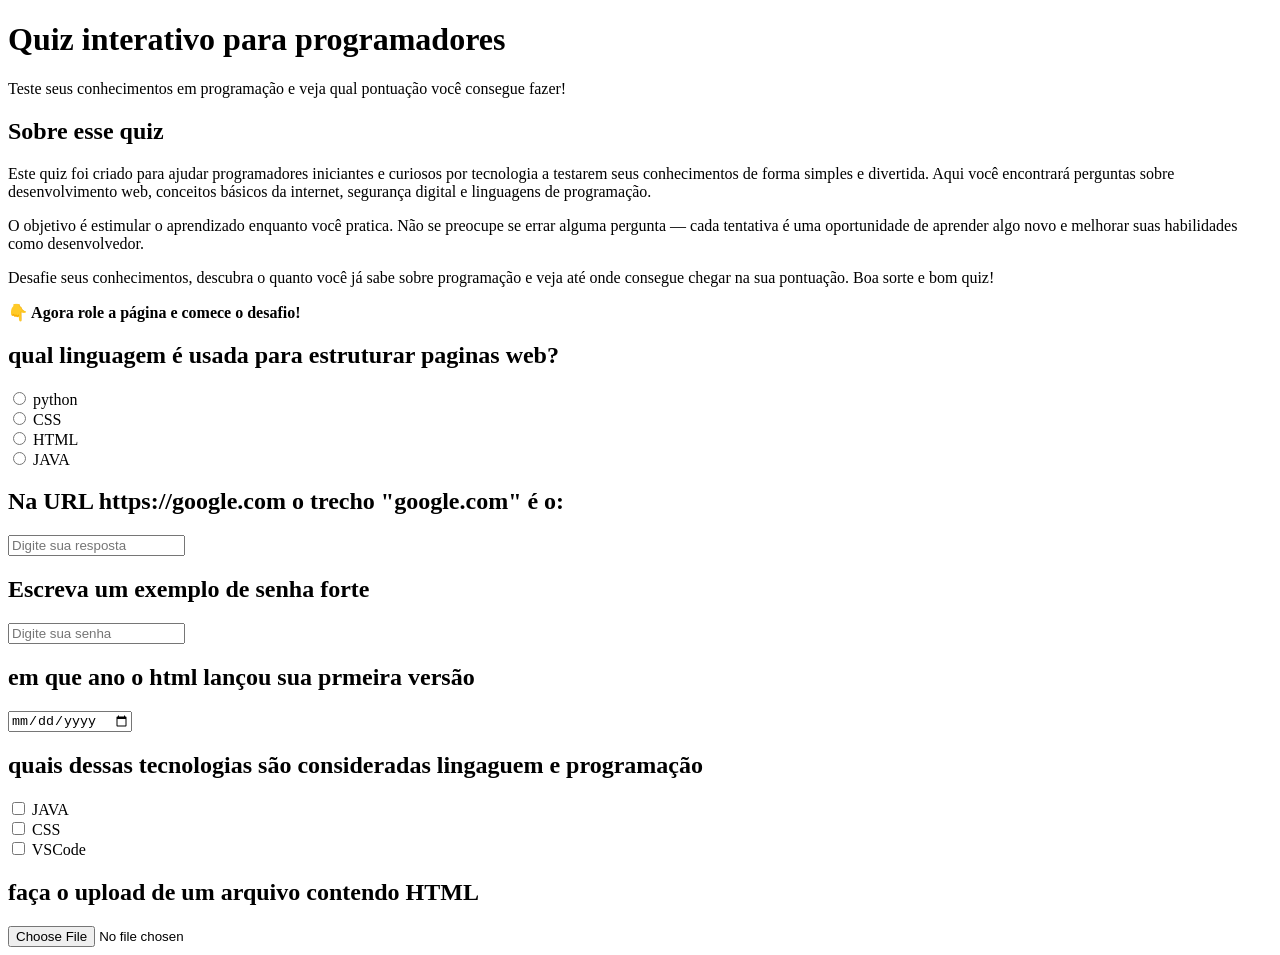
==== index.html @ 80ce3915 "sace" ====
<!doctype html>
<html lang="pt-br">
  <head>
    <meta charset="UTF-8" />
    <meta name="author" content="Foxysprolt" />
    <meta name="description" content="Este é o meu primeiro documento em HTML"/>
    <title>Primeiro projeto em HTML</title>
  </head>
  <body>
    <header> 
      <h1>Quiz interativo para programadores</h1>
    </header>
    <main>
      <!-- DESCRIÇÃO-->
      <section>
<p>Teste seus conhecimentos em programação e veja qual pontuação você consegue fazer!</p>

<h2>Sobre esse quiz</h2>
<p>
Este quiz foi criado para ajudar programadores iniciantes e curiosos por tecnologia
a testarem seus conhecimentos de forma simples e divertida. Aqui você encontrará
perguntas sobre desenvolvimento web, conceitos básicos da internet, segurança
digital e linguagens de programação.
</p>

<p>
O objetivo é estimular o aprendizado enquanto você pratica. Não se preocupe se
errar alguma pergunta — cada tentativa é uma oportunidade de aprender algo novo
e melhorar suas habilidades como desenvolvedor.
</p>

<p>
Desafie seus conhecimentos, descubra o quanto você já sabe sobre programação e
veja até onde consegue chegar na sua pontuação. Boa sorte e bom quiz!
</p>

<p><strong>👇 Agora role a página e comece o desafio!</strong></p>
      </section>  
      <!--pergunta 1-->
      <section>
<h2>qual linguagem é usada para estruturar paginas web?</h2>
<form>
<input type="radio" value="python" id="p1a" name="pergunta1">
<label for="p1a">python</label><br>
<input type="radio" value="CSS" id="p1b" name="pergunta1">
<label for="p1b">CSS</label><br>
<input type="radio" value="HTML" id="p1c" name="pergunta1">
<label for="p1c">HTML</label><br>
<input type="radio" value="JAVA" id="p1d" name="pergunta1">
<label for="p1d">JAVA</label>

</form>
      </section>
      <!--pergunta 2-->
      <section>
      <h2>Na URL https://google.com o trecho "google.com" é o: </h2>
      <input type="text" id="p2" name="pergunta2" placeholder="Digite sua resposta">
      </section>
      <!--pergunta 3-->
      <section>
      <h2>Escreva um exemplo de senha forte</h2>
      <form>
        <input type="password" name="pergunta3" id="p3" placeholder="Digite sua senha">
      </form>
      </section>
      <!--pergunta 4-->
      <section>
  <h2>em que ano o html lançou sua prmeira versão</h2>
  <form>
    <input type="date" name="pergunta4" id="p4">
  </form>
      </section>
      <!--pergunta 5-->
      <section>
        <h2>quais dessas tecnologias são consideradas lingaguem e programação</h2>
        <form >
          <input type="checkbox" name="pergunta 5" id="p5a" value="JAVA">
          <label for="p5a">JAVA</label><br>
          <input type="checkbox" name="pergunta 5" id="p5b" value="CSS">
          <label for="p5b">CSS</label><br>
          <input type="checkbox" name="pergunta 5" id="p5c" value="VSCode">
          <label for="p5c">VSCode</label>
        </form>
      </section>
      <!--pergunta 6-->
      <section>
        <h2>faça o upload de um arquivo contendo HTML</h2>
        <form>
          <input type="file" id="p6" name="pergunta6">
        </form>
      </section>
      <!--SLA AGR-->
      </main>
    <footer> </footer>
  </body>
</html>
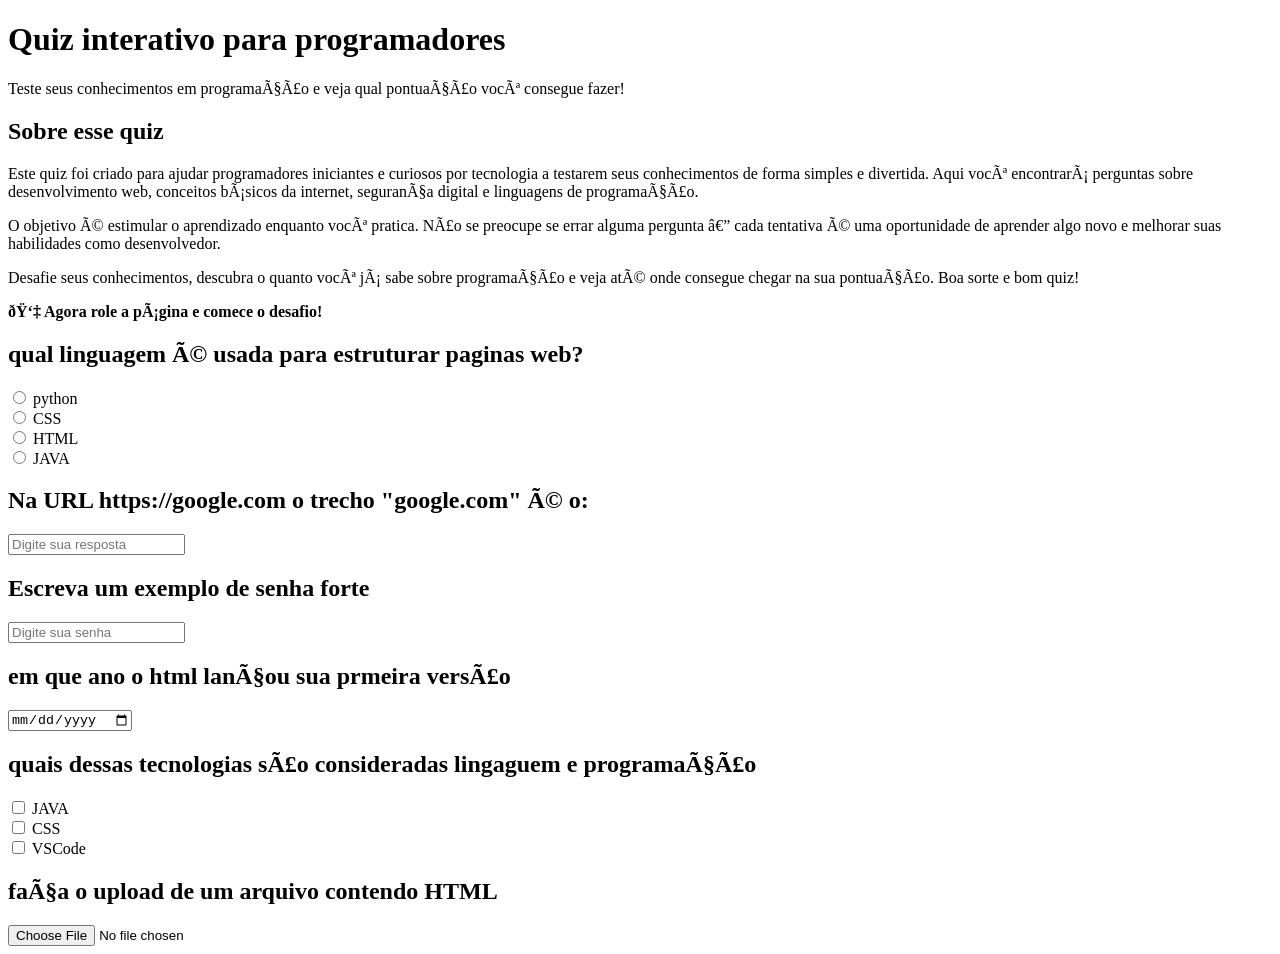
==== commit d1a33fde: "Atualizar o index.html" ====
--- a/index.html
+++ b/index.html
@@ -1,7 +1,7 @@
 <!doctype html>
 <html lang="pt-br">
   <head>
-    <meta charset="UTF-8" />
+    <meta charset="UTF-<meta name="viewport" content="width=device-width, initial-scale=1.0">
     <meta name="author" content="Foxysprolt" />
     <meta name="description" content="Este é o meu primeiro documento em HTML"/>
     <title>Primeiro projeto em HTML</title>
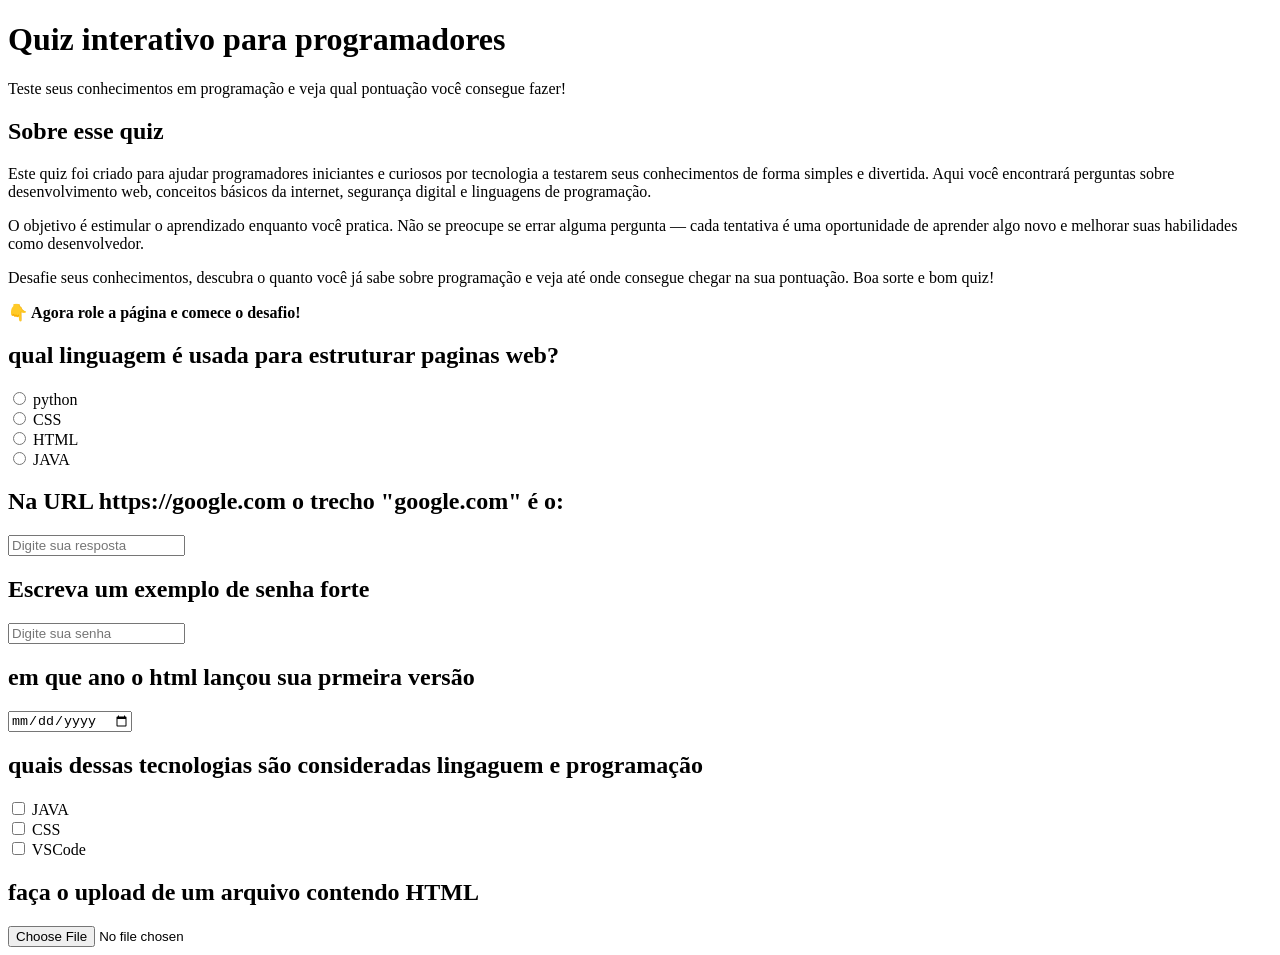
==== commit 48c7d3fd: "save" ====
--- a/index.html
+++ b/index.html
@@ -1,7 +1,8 @@
 <!doctype html>
 <html lang="pt-br">
   <head>
-    <meta charset="UTF-<meta name="viewport" content="width=device-width, initial-scale=1.0">
+    <meta charset="UTF-8" />
+    <meta name="viewport" content="width=device-width, initial-scale=1.0">
     <meta name="author" content="Foxysprolt" />
     <meta name="description" content="Este é o meu primeiro documento em HTML"/>
     <title>Primeiro projeto em HTML</title>
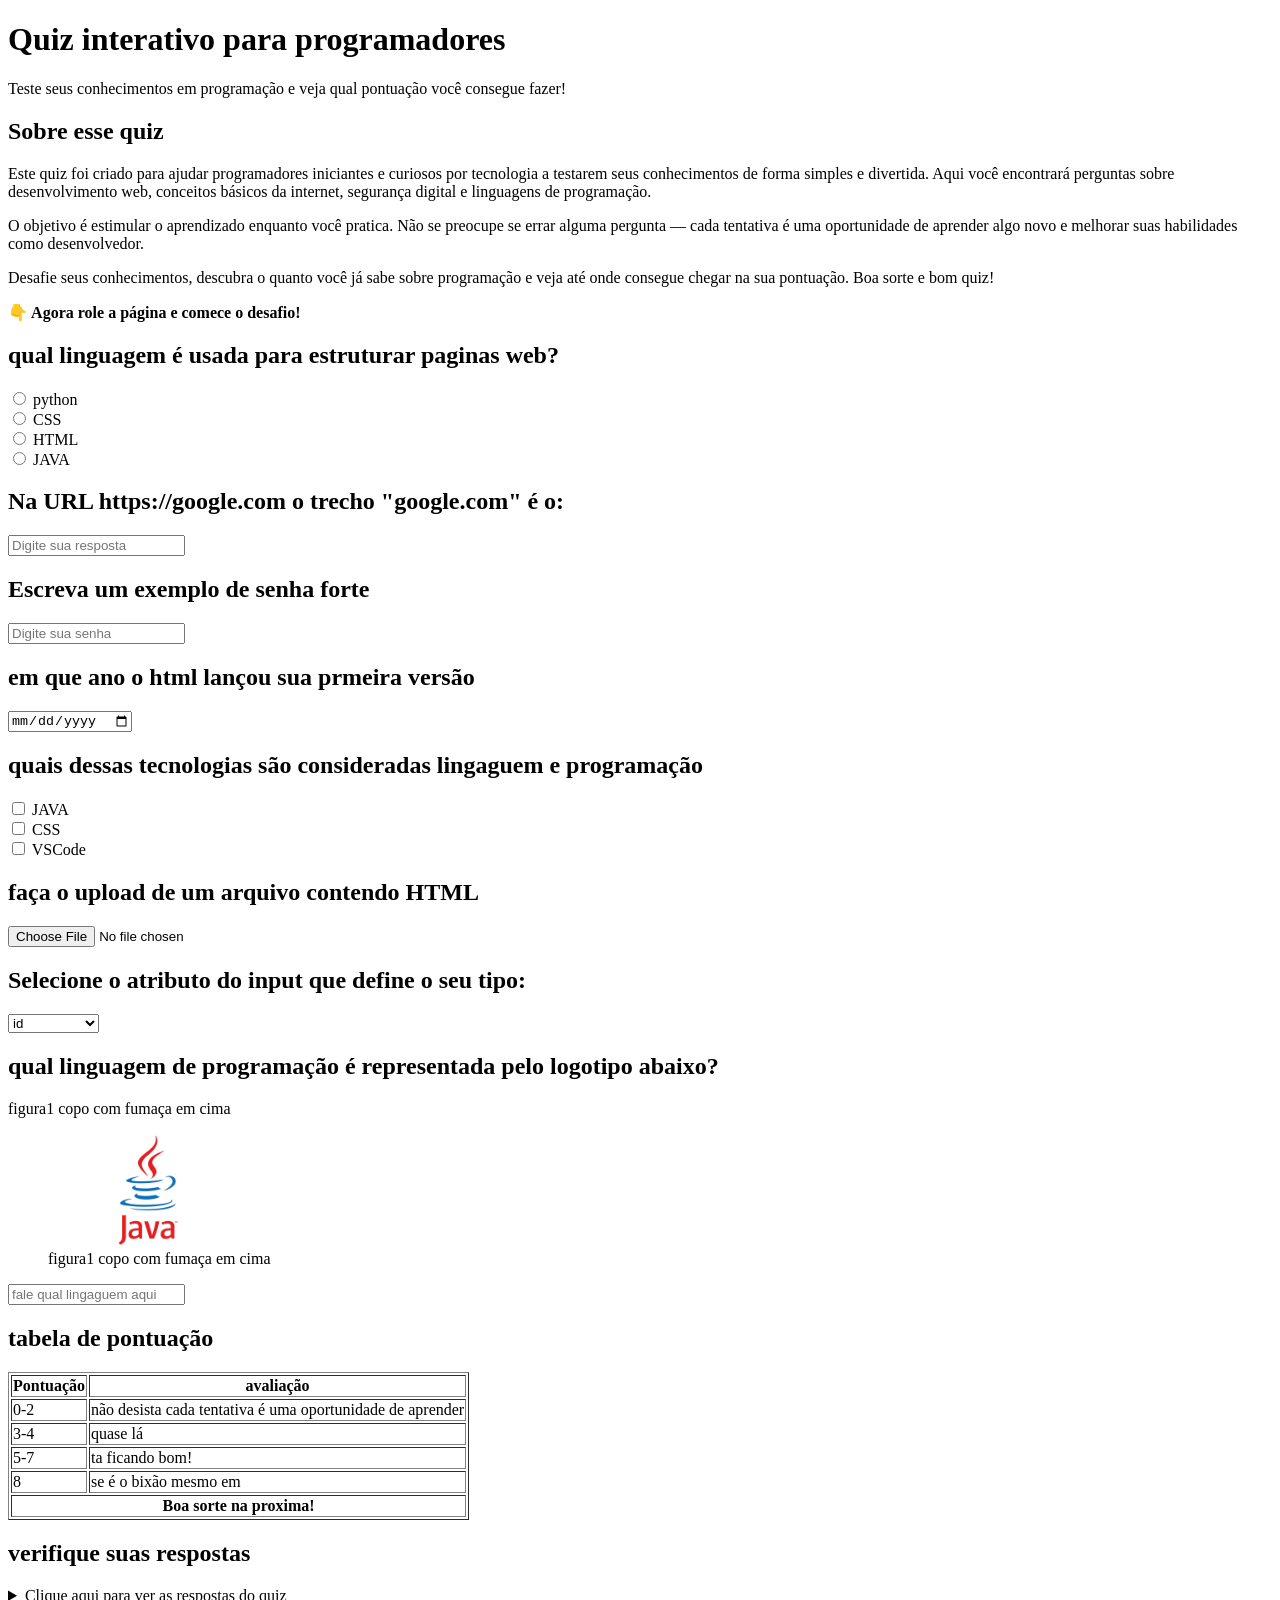
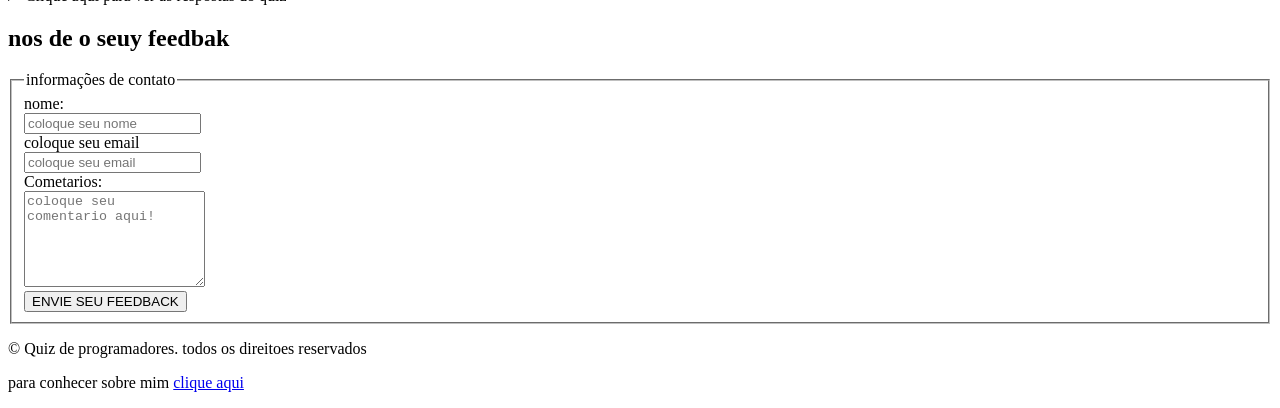
==== commit 6e260eee: "save" ====
--- a/index.html
+++ b/index.html
@@ -90,8 +90,97 @@
           <input type="file" id="p6" name="pergunta6">
         </form>
       </section>
-      <!--SLA AGR-->
+      <!--pergunta 7-->
+      <section>
+        <h2>Selecione o atributo do input que define o seu tipo:</h2>
+        <form>
+          <select name="pergunta7" id="p7">
+            <option value="id">id</option>
+            <option value="type">type</option>
+            <option value="placeholder">placeholder</option>
+          </select>
+        </form>
+      </section>
+      <!--pergunta 8-->
+      <section>
+        <h2>qual linguagem de programação é representada pelo logotipo abaixo?</h2>
+        <figcaption>figura1 copo com fumaça em cima</figcaption>
+        <figure>
+        <img src="img/Log1.png" alt="logotipo e uma lingaguem de programação" width="200px"><br>
+        <figcaption>figura1 copo com fumaça em cima</figcaption></figure>
+        <input type="text" id="p8" name="pergunta8" placeholder="fale qual lingaguem aqui">
+      </section>
+      <!--tabela de pontuação-->
+      <section>
+        <h2>tabela de pontuação</h2>
+        <table border="1">
+          <thead>
+            <tr>
+              <th>Pontuação</th>
+              <th>avaliação</th>
+            </tr>
+          </thead>
+          <tbody>
+          <tr>
+            <td>0-2 </td>
+            <td>não desista cada tentativa é uma oportunidade de aprender</td>  
+          </tr>
+          <tr>
+            <td>3-4</td>
+            <td>quase lá</td>
+          </tr>
+          <tr>
+            <td>5-7</td>
+            <td>ta ficando bom!</td>
+          </tr>
+          <tr>
+            <td>8</td>
+            <td>se é o bixão mesmo em</td>
+            <tfoot>
+              <tr>
+                <th colspan="2">Boa sorte na proxima!</th>
+              </tr>
+            </tfoot>
+          </tbody>
+        </table>
+      </section>
+      <!--lista de respostas-->
+      <section>
+        <h2>verifique suas respostas</h2>
+        <details>
+          <summary>Clique aqui para  ver as respostas do quiz</summary>
+        <ol>
+          <li>html</li>
+          <li>htmldominio</li>
+          <li>Ab5673*</li>
+          <li>1991</li>
+          <li>javascript, java</li>
+          <li>arquivo deve ter extensão .htm</li>
+          <li>type</li>
+          <li>java</li>
+        </ol>
+        </details>
+      </section>
+      <!--formulário-->
+      <section>
+        <h2>nos de o seuy feedbak</h2>
+        <form >
+          <fieldset>
+            <legend>informações de contato</legend>
+          <label for="name">nome:</label><br>
+          <input type="text" id="name" name="name" placeholder="coloque seu nome"><br>
+          <label for="email">coloque seu email</label><br>
+          <input type="email" id="email" name="email" placeholder="coloque seu email"><br>
+          <label for="comment">Cometarios:</label><br>
+          <textarea name="comment" id="comment" rows="6" placeholder="coloque seu comentario aqui!"></textarea><br>
+          <button type="submit" onclick="alert('FEEDBACK ENVIADO')">ENVIE SEU FEEDBACK</button>
+          </fieldset>
+        </form>
+      </section>
       </main>
-    <footer> </footer>
+    <footer> 
+      <p>&copy Quiz de programadores. todos os direitoes reservados</p>
+      <p>para conhecer sobre mim <a href="sobremim.html">clique aqui</a></p>
+    </footer>
   </body>
 </html>
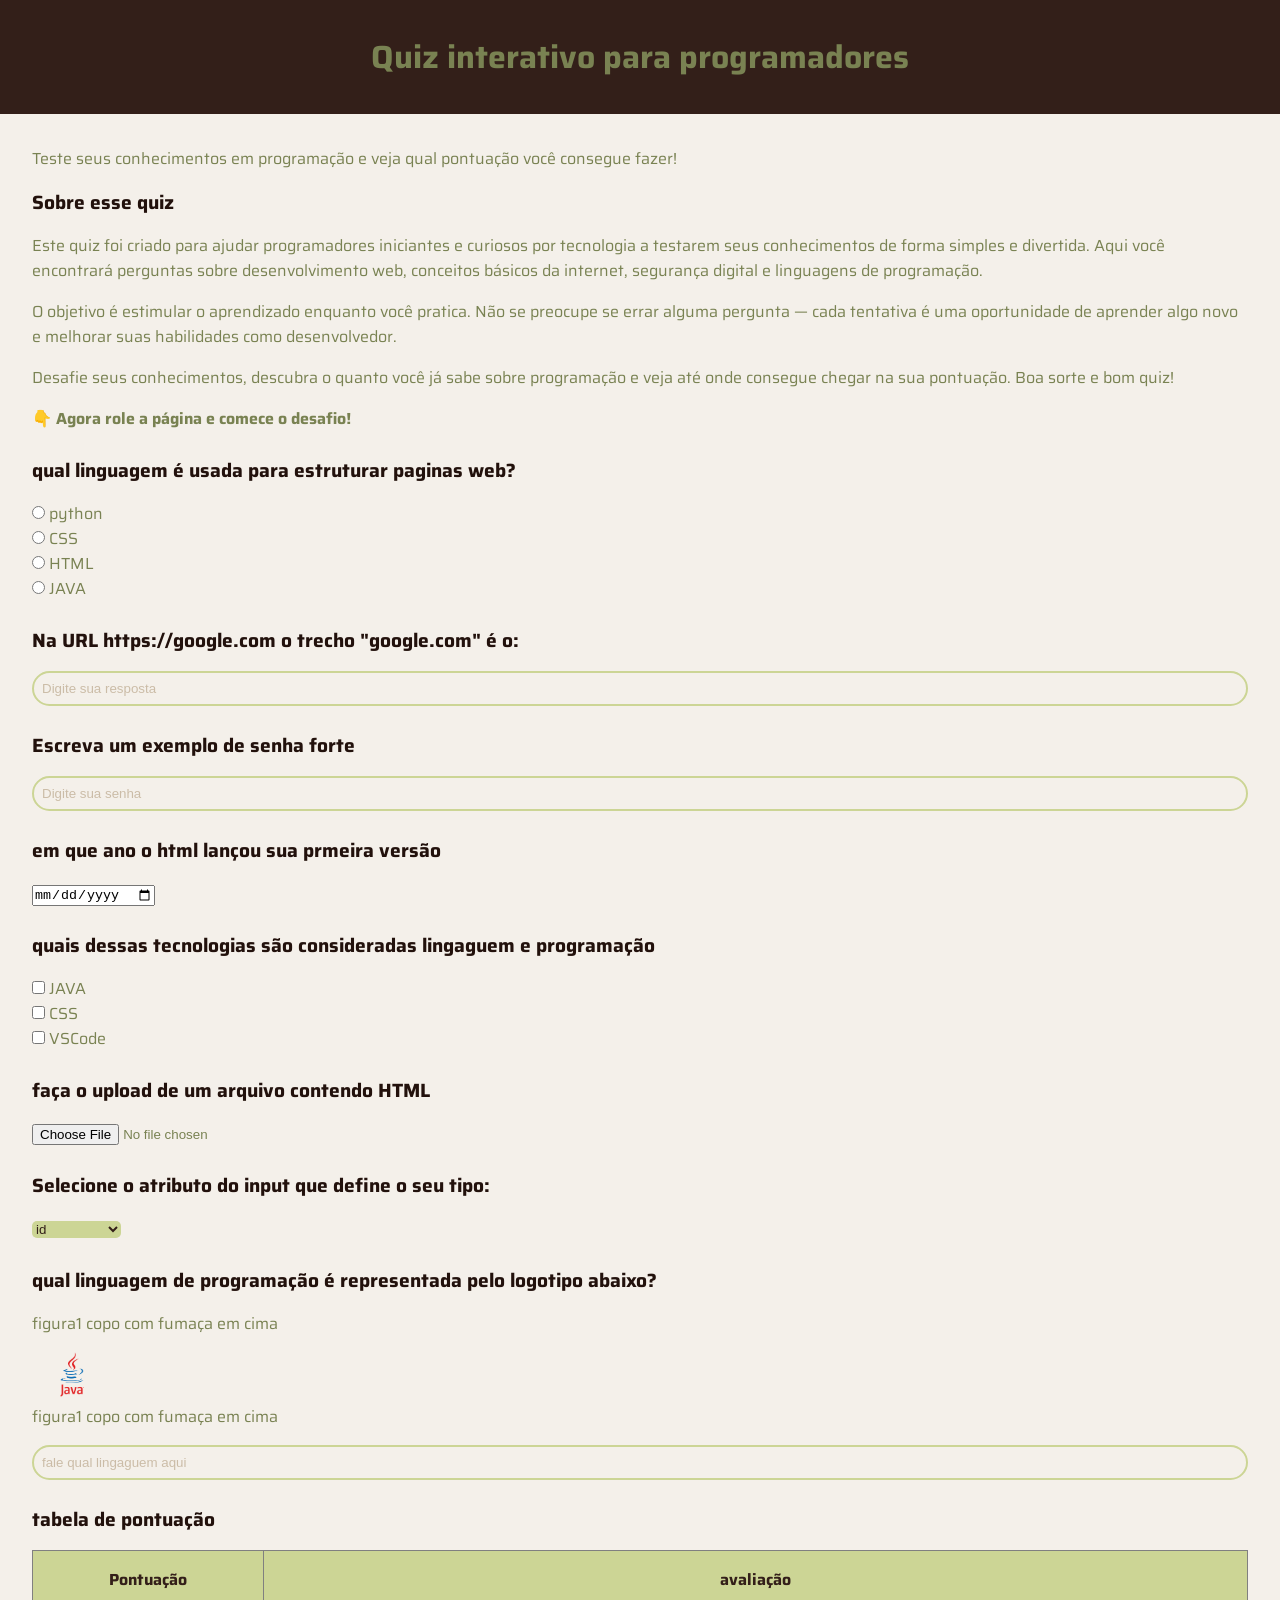
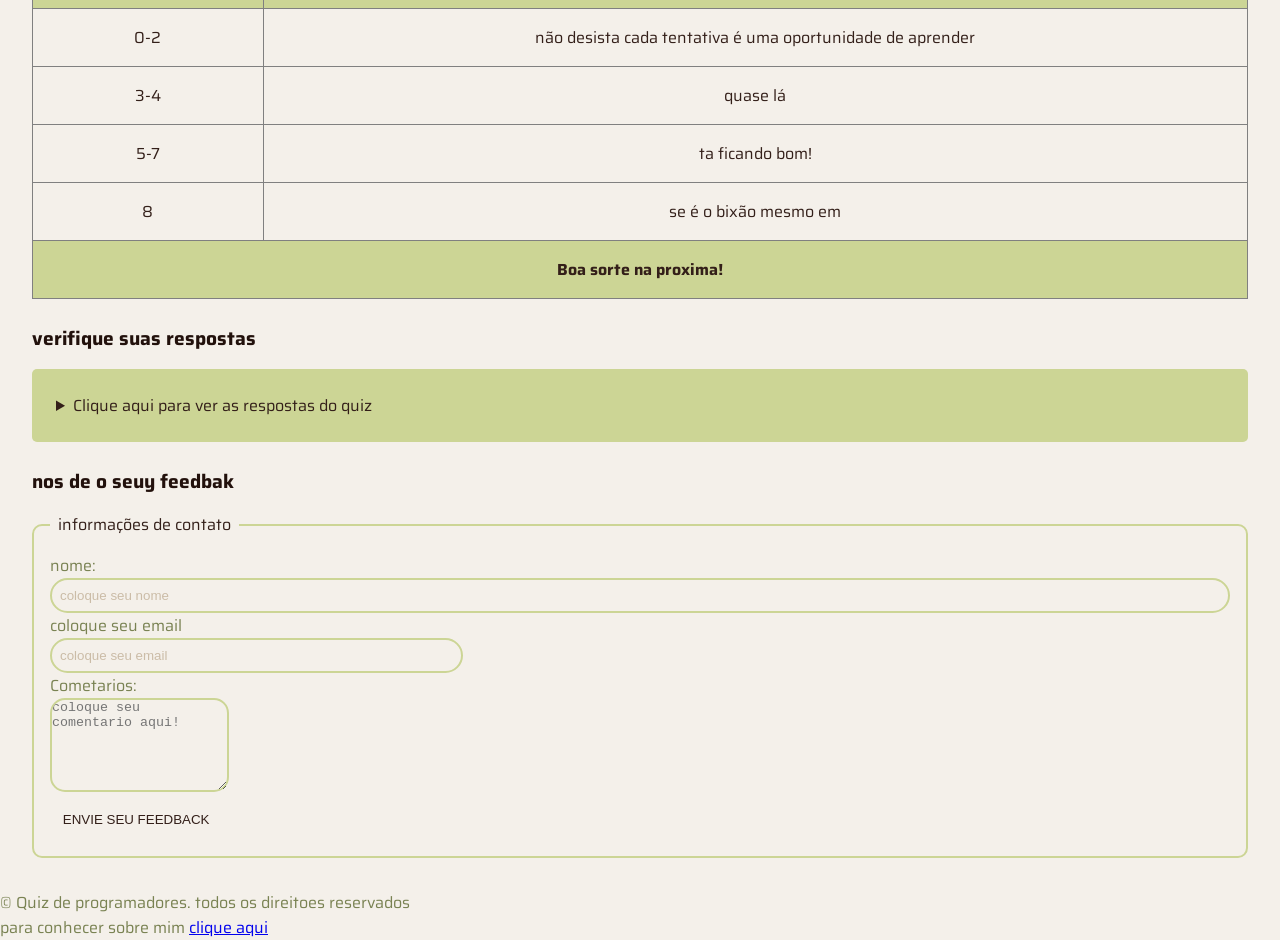
==== commit 3b10ab73: "save" ====
--- a/index.html
+++ b/index.html
@@ -5,6 +5,7 @@
     <meta name="viewport" content="width=device-width, initial-scale=1.0">
     <meta name="author" content="Foxysprolt" />
     <meta name="description" content="Este é o meu primeiro documento em HTML"/>
+    <link rel="stylesheet" href="style.css">
     <title>Primeiro projeto em HTML</title>
   </head>
   <body>
@@ -179,7 +180,7 @@
       </section>
       </main>
     <footer> 
-      <p>&copy Quiz de programadores. todos os direitoes reservados</p>
+      <p class="paragrafo-footer">&copy Quiz de programadores. todos os direitoes reservados</p>
       <p>para conhecer sobre mim <a href="sobremim.html">clique aqui</a></p>
     </footer>
   </body>
--- a/style.css
+++ b/style.css
@@ -0,0 +1,140 @@
+@import url('https://fonts.googleapis.com/css2?family=Saira:ital,wght@0,100..900;1,100..900&display=swap');
+
+*{
+    margin: 0;
+    padding: 0;
+    box-sizing: border-box;
+}
+body {
+    background-color: #f4f0ea;
+    color: #798252;
+    font-family: "Saira", sans-serif ;
+    font-weight: 400;   
+}
+header{
+    padding: 2rem;
+    background-color: #331f19;
+    text-align: center;
+}
+main{
+    padding: 2rem;
+    display: flex;
+    flex-direction: column;
+    gap: 1.5rem;
+}
+section{
+    display: flex;
+    flex-direction: column;
+    gap: 1rem;
+}
+h2{
+    color: #22110c;
+    font-size: 1.2rem;
+}
+input[type="radio"], input[type="checkbox"] {
+    accent-color: #ccd595;
+}
+input[type="text"], input[type="password"]{
+    width: 100%;
+    padding: 0.5rem;
+    border: 2px solid #ccd595;
+    outline: none;
+    border-radius: 20px;
+    background-color: transparent;    
+}
+input[type="email"]{
+    width: 35%;
+    padding: 0.5rem;
+    border: 2px solid #ccd595;
+    outline: non;
+    border-radius: 20px;
+    background-color: transparent;
+}
+
+input::placeholder {
+    color: #cbbca7;
+}
+
+select{
+    cursor: pointer;
+    background-color: #ccd595;
+    color: #331f19;
+    border-radius: 5px;
+    border: none;
+    outline: none;
+}
+
+img {
+    width: 5rem;
+}
+
+table{
+    width: 100%;
+    border-collapse:collapse ;
+
+}
+
+th{
+    background-color: #ccd595;
+    color: #331f19;
+    padding: 1rem;
+}
+
+td{
+    color: #331f19;
+    padding: 1rem;
+    text-align: center;
+}
+
+tfoot td{
+    background-color: #331f19;
+    color: #f4f0ea;
+}
+
+details{
+    background-color: #ccd595;
+    border-radius: 5px;
+    padding: 1rem;
+
+}
+
+summary{
+    color: #331f19;
+    margin: 0.5rem;
+    cursor: pointer;
+}
+
+ol{
+    margin-left: 0.5rem;
+}
+
+ol li{
+    padding: 0.2rem;
+}
+
+fieldset{
+    border: 2px solid #ccd595;
+    border-radius: 10px;
+    padding: 1rem;
+}
+
+legend {
+color: #331f19;
+padding: 0 0.5rem;
+}
+
+textarea{
+    background-color: transparent;
+    outline: none;
+    border-radius: 15px;
+    border: 2px solid #ccd595;
+}
+
+button{
+    background-color: transparent;
+    border: none;
+    padding: 0.8rem;
+    color:#331f19;
+    border-radius: 15px;
+    cursor: pointer;
+}
